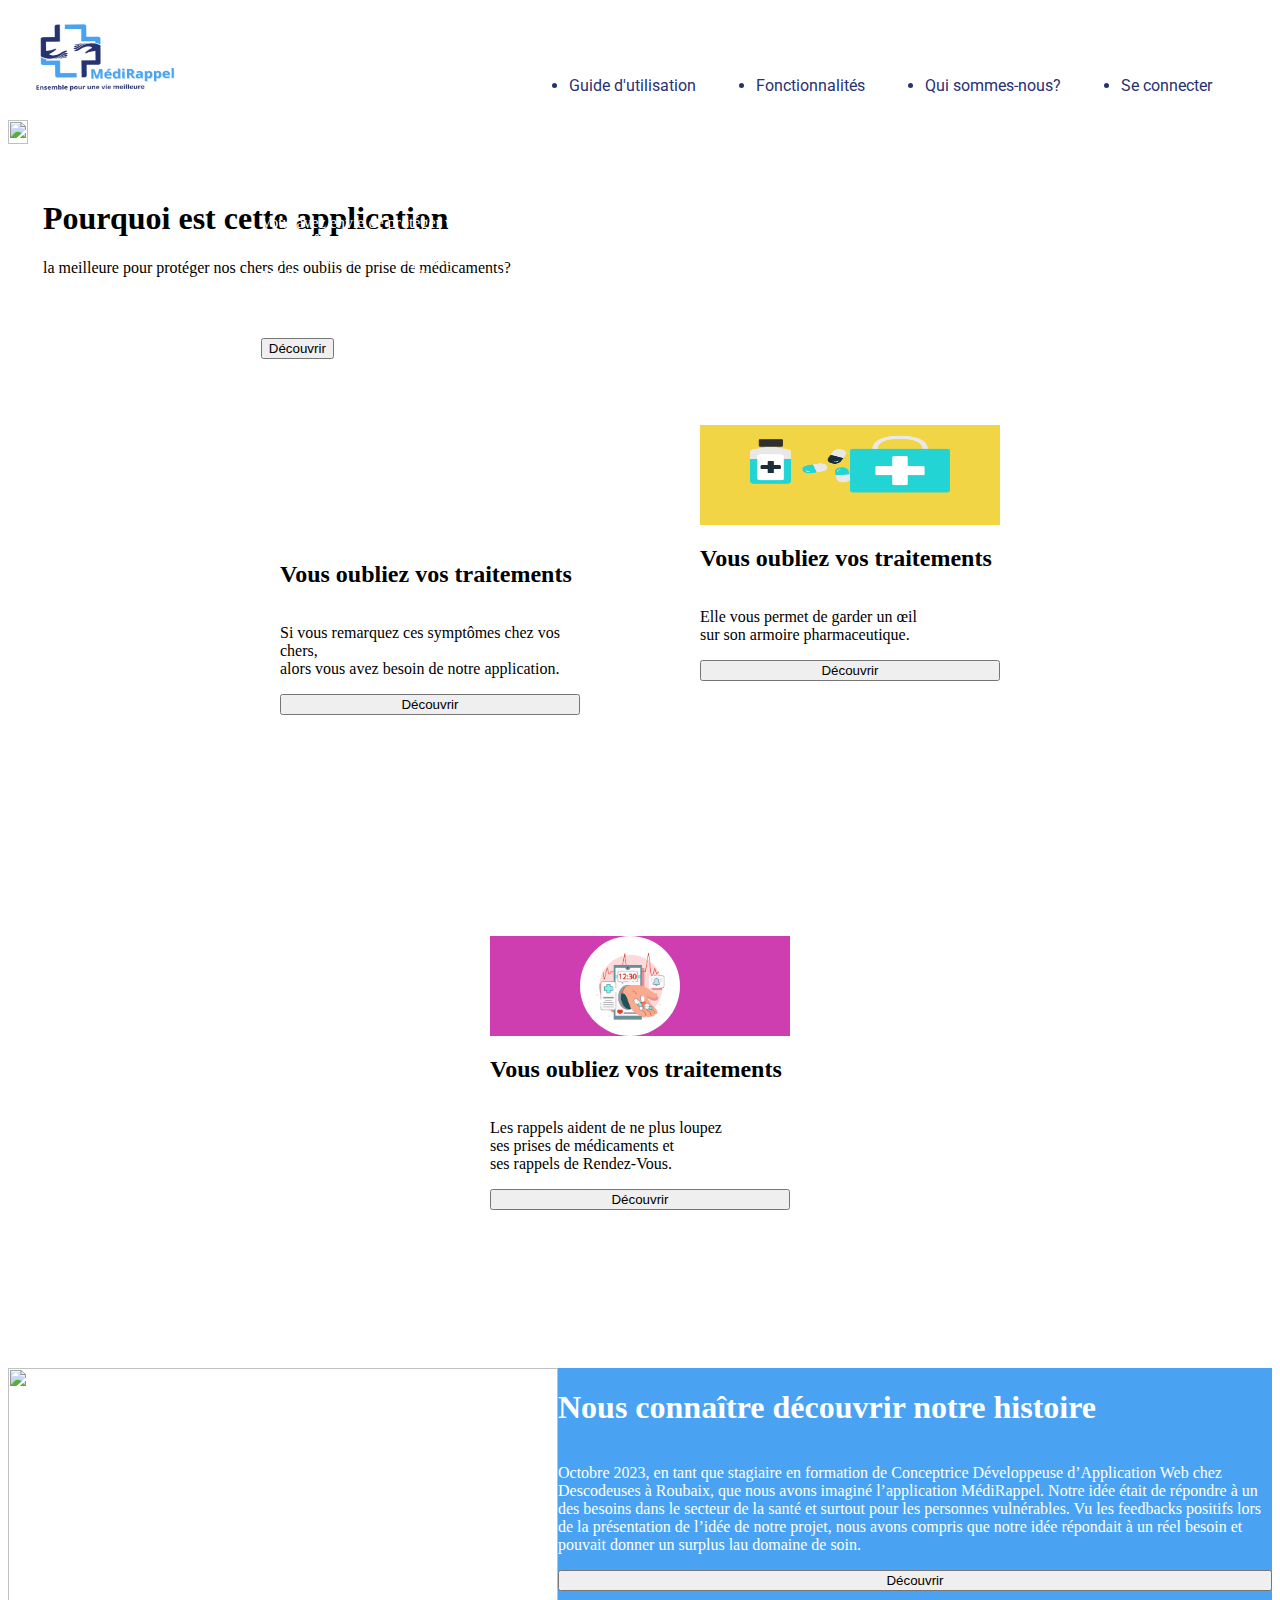
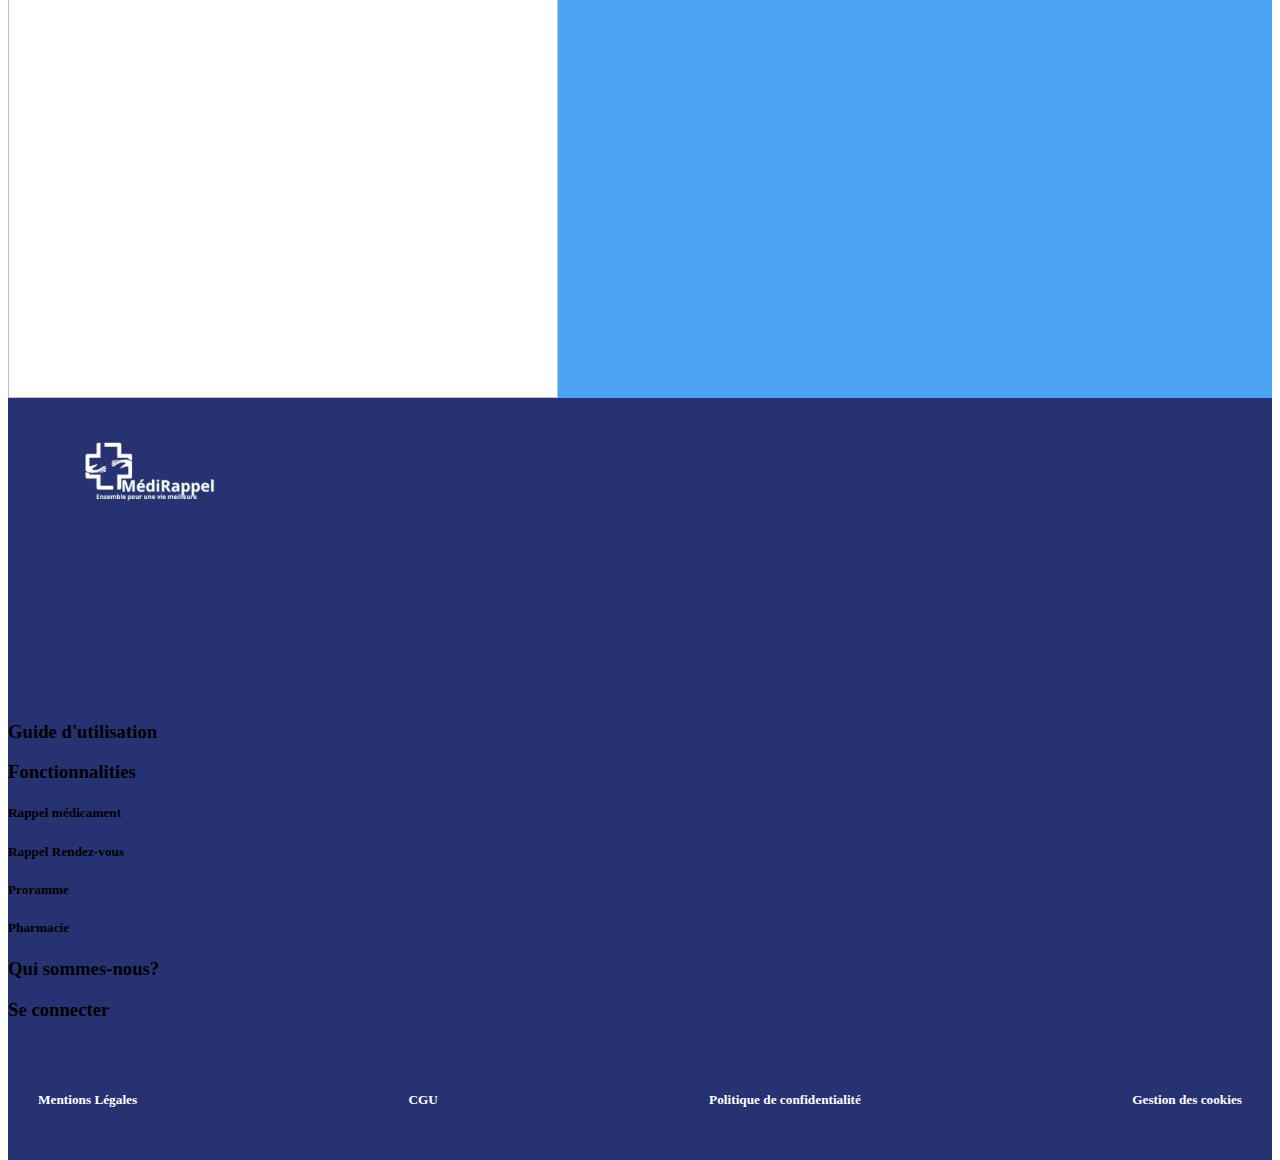
==== HTML/index.html @ c6015a31 "reinsertion des pages html et css dans leurs dossiers" ====
<!DOCTYPE html>
<html lang="en">
<head>
    <meta charset="UTF-8">
    <meta name="viewport" content="width=device-width, initial-scale=1.0">
    <title>Document</title>
    <link rel="stylesheet" href="../css/style.css">
    <link rel="stylesheet" href="reset.css">
    <link rel="preconnect" href="https://fonts.googleapis.com">
<link rel="preconnect" href="https://fonts.gstatic.com" crossorigin>
<link href="https://fonts.googleapis.com/css2?family=Hind+Madurai:wght@500&family=Roboto:wght@500&display=swap" rel="stylesheet">
</head>
<body>
    <header>
        <div>
                <img id="logo" src="/logo/logo petit taille.png">
            <nav>
                <ul>
                    <a href="#"><li> Guide d'utilisation </li></a> 
                    <a href="#"><li> Fonctionnalités </li></a> 
                    <a href="#"> <li> Qui sommes-nous? </li></a> 
                    <a href="#"><li> Se connecter </li></a> 
                </ul>
            </nav>
        </div>
    </header>
    <main>
        <section id="first_section">
            <div>
                <div>
                    <img src= "/images/father-son-fist-bumping-living-room.jpg">
                </div>
                <div>
                    <h1>
                        Vous avez envie de protéger vos proches
                    </h1>
                    <p>
                        Vous avez envie de protéger vos proches affaiblis,<br> 
                        de contrôler à distance leurs prises de médicaments, <br>
                        les renouvellements en pharmacie ou chez les médecins.<br>
                        MédiRappel ,est une application qui fait le lien entre <br>
                        les générations, vous permet de contrôler la santé de <br>
                        vos chers..
                    </p>
                    <button class="bleu">
                        Découvrir
                    </button>
                </div>
            </div>
             </section>
             <section id="second_section">
                <h1>
                    Pourquoi est cette application
                </h1>
                <p>
                    la meilleure pour protéger nos chers 
                    des oublis de prise de médicaments? 
                </p>
                <div id="container_tridiv">
                    <div class="flex">
                        <div id="div_video">
                          <video>
                            <a href="https://www.medissimo.fr/"></a>
                          </video>
                        </div>
                          <h2>Vous oubliez vos traitements</h2>
                          <p>Si vous remarquez ces symptômes chez vos chers,<br>
                             alors vous avez besoin de notre application.</p>
                          <button>Découvrir</button>
                    </div>
                    <div class="flex">
                        <div id="img_container">
                            <img class="traitement" src="/images/2.png">
                            <img class="traitement" src="/images/3.png">
                        </div>
                        <h2>Vous oubliez vos traitements</h2>
                        <p>Elle vous permet de garder un œil <br>
                            sur son armoire pharmaceutique.</p>
                        <button>Découvrir</button>
                    </div>
                    <div class="flex">
                        <div id="div_violet">
                            <img id="img_div" src="/images/2010.i606.001..online medicine set-05 (1).jpg">
                        </div>
                        <h2>Vous oubliez vos traitements</h2>
                        <p>Les rappels aident de ne plus loupez <br> 
                            ses prises de médicaments  et<br>
                             ses rappels de Rendez-Vous.</p>
                        <button>Découvrir</button>
                    </div>
                </div>
             </section>
             <section>
                <div id="container_histoire">
                    <img src="/images/father-son-front-wall.jpg">
                    <div id="histoire">
                        <h1>Nous connaître découvrir notre histoire</h1>
                        <p>Octobre 2023, en tant que stagiaire en formation de Conceptrice  Développeuse d’Application Web chez Descodeuses à Roubaix, que nous avons imaginé l’application MédiRappel. Notre idée était de répondre à un des besoins dans le secteur de la santé et surtout pour les personnes vulnérables.

                            Vu  les feedbacks positifs lors de la présentation de l’idée de notre projet, nous avons compris que notre idée répondait à un réel besoin et pouvait donner un surplus lau domaine  de soin.</p>
                        <button> Découvrir </button>
                    </div>
                </div>
                
             </section>
    </main>
    <footer>
        <div id="div_footer">
            
                <img id="footer_logo" src="/logo/Logo bleu marine.png">
            
            <div id="Fonctionnalités">
                <h3><a href="#"></a> Guide d'utilisation</a> </h3> 

                <div>
                    <h3><a href="#"></a> Fonctionnalities</a> </h3> 
                    <h5><a href="#"></a> Rappel médicament </a> </h5>
                    <h5><a href="#"></a> Rappel Rendez-vous</a> </h5>
                    <h5><a href="#"></a> Proramme</a> </h5>
                    <h5><a href="#"></a> Pharmacie</a> </h5>
                 </div>
                <h3><a href="#"></a> Qui sommes-nous?</a> </h3> 
                <h3><a href="#"></a> Se connecter </a> </h3> 
            </div>
        </div>
        <div id="droit">
            <h5> <a href="#">Mentions Légales </a> </h5>
            <h5><a href="#">CGU</a> </h5>  
            <h5><a href="#">Politique de confidentialité</a> </h5>  
            <h5><a  href="#"> Gestion des cookies</a> </h5> 
        </div>
    </footer>
    <script src="script.js"></script>
</body>
</html>
---- css/style.css ----
html {
    scroll-behavior: smooth;
}

body {
    height: 100vh;
    width: 100wh;
}
/******************header************************/

header div:nth-of-type(1) {
    display: flex;
    justify-content: space-between;
    padding: 10px;
    margin: 10px;
    height: 80px;
}

header #logo {
    height: 600px;
    width: 400px;
}

header nav ul {
    display: flex;
    justify-content: space-between;
    padding: 10px;
}
header nav ul li {
    margin: 30px;
 
    font-size: medium;
    font-family: 'Hind Madurai', sans-serif;
    font-family: 'Roboto', sans-serif;
    color: #273273;
}

header a {
    text-decoration: none;
}

header .bleu {
    background-color: #49A3F2;
    color: white;
    height: 5O px;
    width: 198 px;

}
/***************************main**********************************/
    main #first_section  div:nth-of-type(1){
    display: flex;
    position: relative;
    
    }
    main #first_section img {
    width: 100%;
    height: 100%;
    }

    main #first_section  div:nth-of-type(2){
        display:block;
        position: absolute;
        top: 60%;
        color: white;
        left: 20%;
        
    }

    main #second_section {
       padding: 35px;
       
    }

    main .traitement {
        height: 150px;
        width: 100px;
    }

    main #img_container {
        display:flex;
        flex-direction: row;
        flex-wrap: wrap;
        background-color: #F2D545;

    }

    main #div_violet {
        background-color: #CE3EB1;
    }

    main section:nth-of-type(2) div {
        display: flex;
       flex-direction: column;
    
    }

    main section:nth-of-type(2) div {
        display: flex;
        justify-content: center;
        flex-wrap: wrap;
    }

    #img_div {
     width: 100px;
     height: 100px;
     border-radius: 50%;
     transform: translateX(90px);

    }

    #div_violet {
    background-color: #CE3EB1;


    }

    main .flex {
        width: 300px;
        height: 400px;
        margin: 30px;
        padding: 30px;
    }

    main .traitement {
        width: 100px;
        height: 100px;
    }

    
    
    #img_container {
        display: flex;
        flex-direction: column;
    }
    /*********pour aligner les 3 divs dans la 2eme section***********/
    #container_tridiv {
        display:flex;
        flex-direction: row;
        flex-wrap: wrap;
    }
    
    main section:nth-of-type(3)>div {
        display: flex;    
    }

    main section:nth-of-type(3) img {
        
        width: 550px;
        height: 70vh;
      
    }

    main section:nth-of-type(3) #histoire {
        color: white;
        background-color: #49A3F2; 
        display:flex;
        flex-direction: column;
        
    }
    
    #container_histoire {
        display: flex;
        justify-content: center;
    }

/**************************footer*****************************/
footer {
    background-color: #273273;
}

#div_footer {
    dislay:flex;
    justify-content: space-between;
    
}
footer #fonctionnalities{
    display: flex;
    justify-content: space-between;
    flex-direction: row;
}

#footer_logo {
    height: 300px;
    width: 300px;
}
footer #droit {
    display:flex;
    flex-direction: row;
    justify-content: space-between;
    padding: 30px;
    color: white;
    text-decoration: none;
}
footer #droit a {
    color: white;
    text-decoration: none;
}
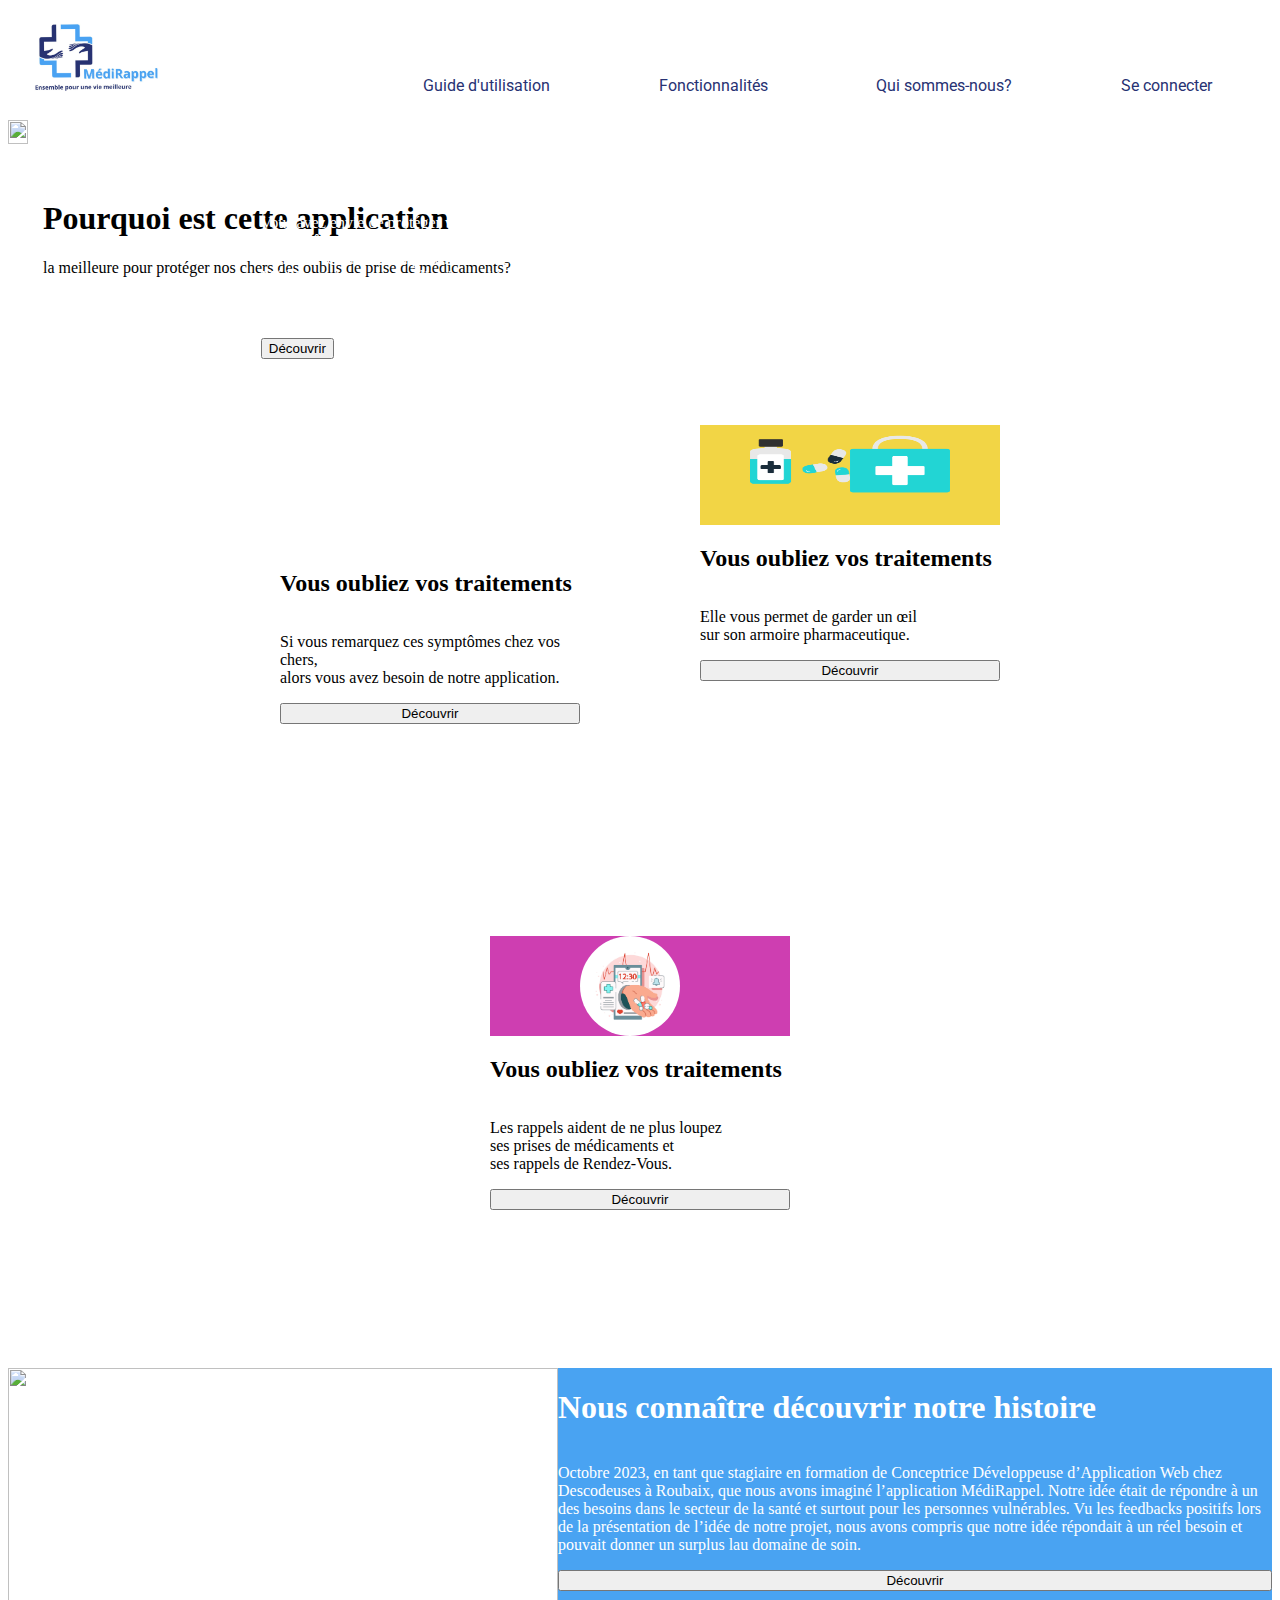
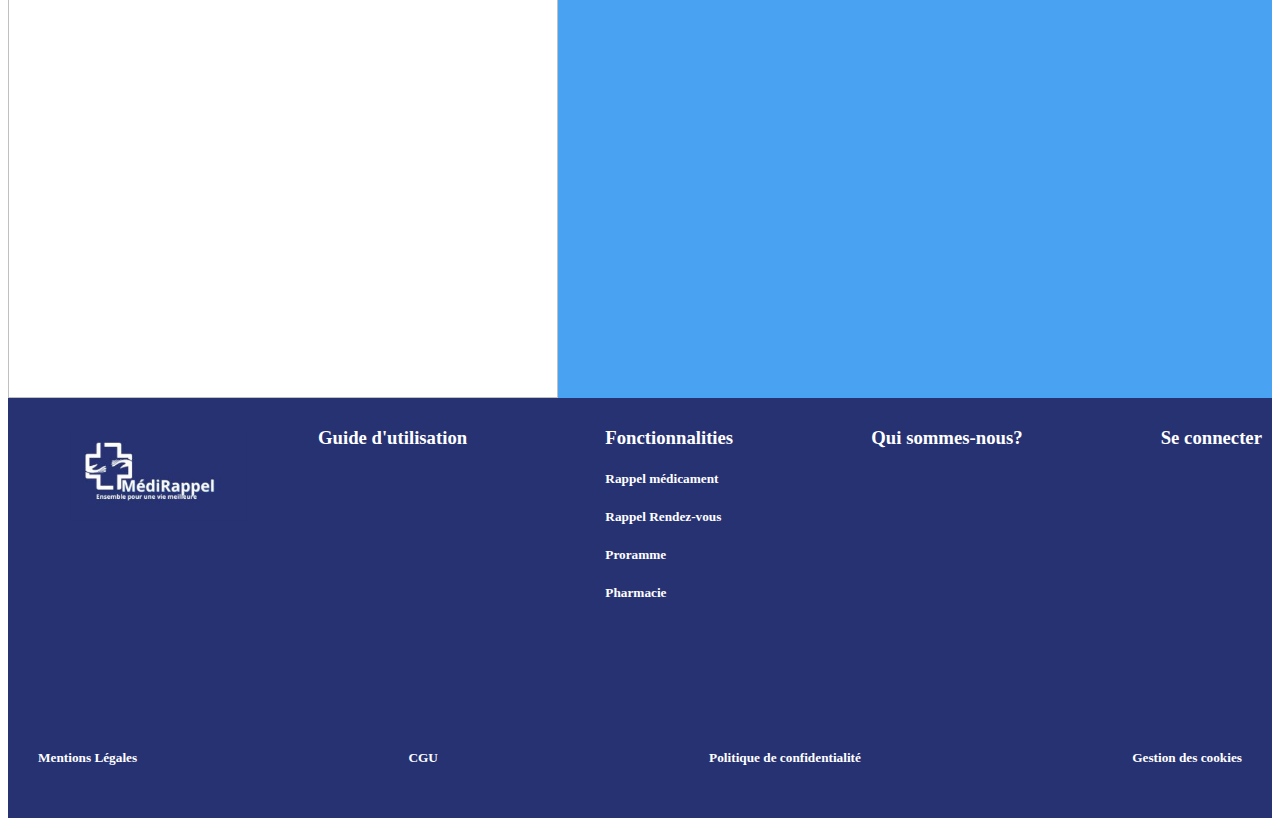
==== commit 0e9c168f: "fixation de footer" ====
--- a/HTML/index.html
+++ b/HTML/index.html
@@ -58,11 +58,10 @@
                 </p>
                 <div id="container_tridiv">
                     <div class="flex">
-                        <div id="div_video">
-                          <video>
-                            <a href="https://www.medissimo.fr/"></a>
-                          </video>
-                        </div>
+                        <div class="video-container">
+                            <!-- Remplacez "URL_DE_LA_VIDEO" par le lien de votre vidéo -->
+                            <iframe src="https://www.medissimo.fr/" frameborder="0" allowfullscreen></iframe>
+                          </div>
                           <h2>Vous oubliez vos traitements</h2>
                           <p>Si vous remarquez ces symptômes chez vos chers,<br>
                              alors vous avez besoin de notre application.</p>
@@ -107,29 +106,28 @@
     <footer>
         <div id="div_footer">
             
-                <img id="footer_logo" src="/logo/Logo bleu marine.png">
-            
-            <div id="Fonctionnalités">
-                <h3><a href="#"></a> Guide d'utilisation</a> </h3> 
+            <img id="footer_logo" src="/logo/Logo bleu marine.png">
+        
+            <div id="Fonctionnalities">
+            <h3><a href="#"></a> Guide d'utilisation</a> </h3> 
 
-                <div>
-                    <h3><a href="#"></a> Fonctionnalities</a> </h3> 
-                    <h5><a href="#"></a> Rappel médicament </a> </h5>
-                    <h5><a href="#"></a> Rappel Rendez-vous</a> </h5>
-                    <h5><a href="#"></a> Proramme</a> </h5>
-                    <h5><a href="#"></a> Pharmacie</a> </h5>
-                 </div>
-                <h3><a href="#"></a> Qui sommes-nous?</a> </h3> 
-                <h3><a href="#"></a> Se connecter </a> </h3> 
+            <div>
+                <h3><a href="#"></a> Fonctionnalities</a> </h3> 
+                <h5><a href="#"></a> Rappel médicament </a> </h5>
+                <h5><a href="#"></a> Rappel Rendez-vous</a> </h5>
+                <h5><a href="#"></a> Proramme</a> </h5>
+                <h5><a href="#"></a> Pharmacie</a> </h5>
+             </div>
+            <h3><a href="#"></a> Qui sommes-nous?</a> </h3> 
+            <h3><a href="#"></a> Se connecter </a> </h3> 
             </div>
-        </div>
-        <div id="droit">
+            </div>
+            <div id="droit">
             <h5> <a href="#">Mentions Légales </a> </h5>
             <h5><a href="#">CGU</a> </h5>  
             <h5><a href="#">Politique de confidentialité</a> </h5>  
             <h5><a  href="#"> Gestion des cookies</a> </h5> 
         </div>
     </footer>
-    <script src="script.js"></script>
 </body>
 </html>--- a/css/style.css
+++ b/css/style.css
@@ -20,11 +20,14 @@
     height: 600px;
     width: 400px;
 }
-
+header nav {
+    width: 80%;
+}
 header nav ul {
     display: flex;
     justify-content: space-between;
     padding: 10px;
+    
 }
 header nav ul li {
     margin: 30px;
@@ -36,7 +39,8 @@
 }
 
 header a {
-    text-decoration: none;
+    list-style: none;
+    text-decoration: none ;
 }
 
 header .bleu {
@@ -56,6 +60,20 @@
     width: 100%;
     height: 100%;
     }
+    .video-container {
+        position: relative;
+        width: 80%;
+        overflow: hidden;
+        padding-top: 56.25%; /* 16:9 aspect ratio (height/width) */
+      }
+  
+      .video-container iframe {
+        position: absolute;
+        top: 0;
+        left: 0;
+        width: 100%;
+        height: 100%;
+      }
 
     main #first_section  div:nth-of-type(2){
         display:block;
@@ -169,14 +187,17 @@
 }
 
 #div_footer {
-    dislay:flex;
-    justify-content: space-between;
-    
-}
-footer #fonctionnalities{
-    display: flex;
-    justify-content: space-between;
-    flex-direction: row;
+    display:flex;
+    justify-content: space-between;
+    
+}
+footer #Fonctionnalities{
+    display: flex;
+    justify-content: space-between;
+    flex-wrap: wrap;
+    width: 80%;
+    color: white;
+    margin: 10px;
 }
 
 #footer_logo {
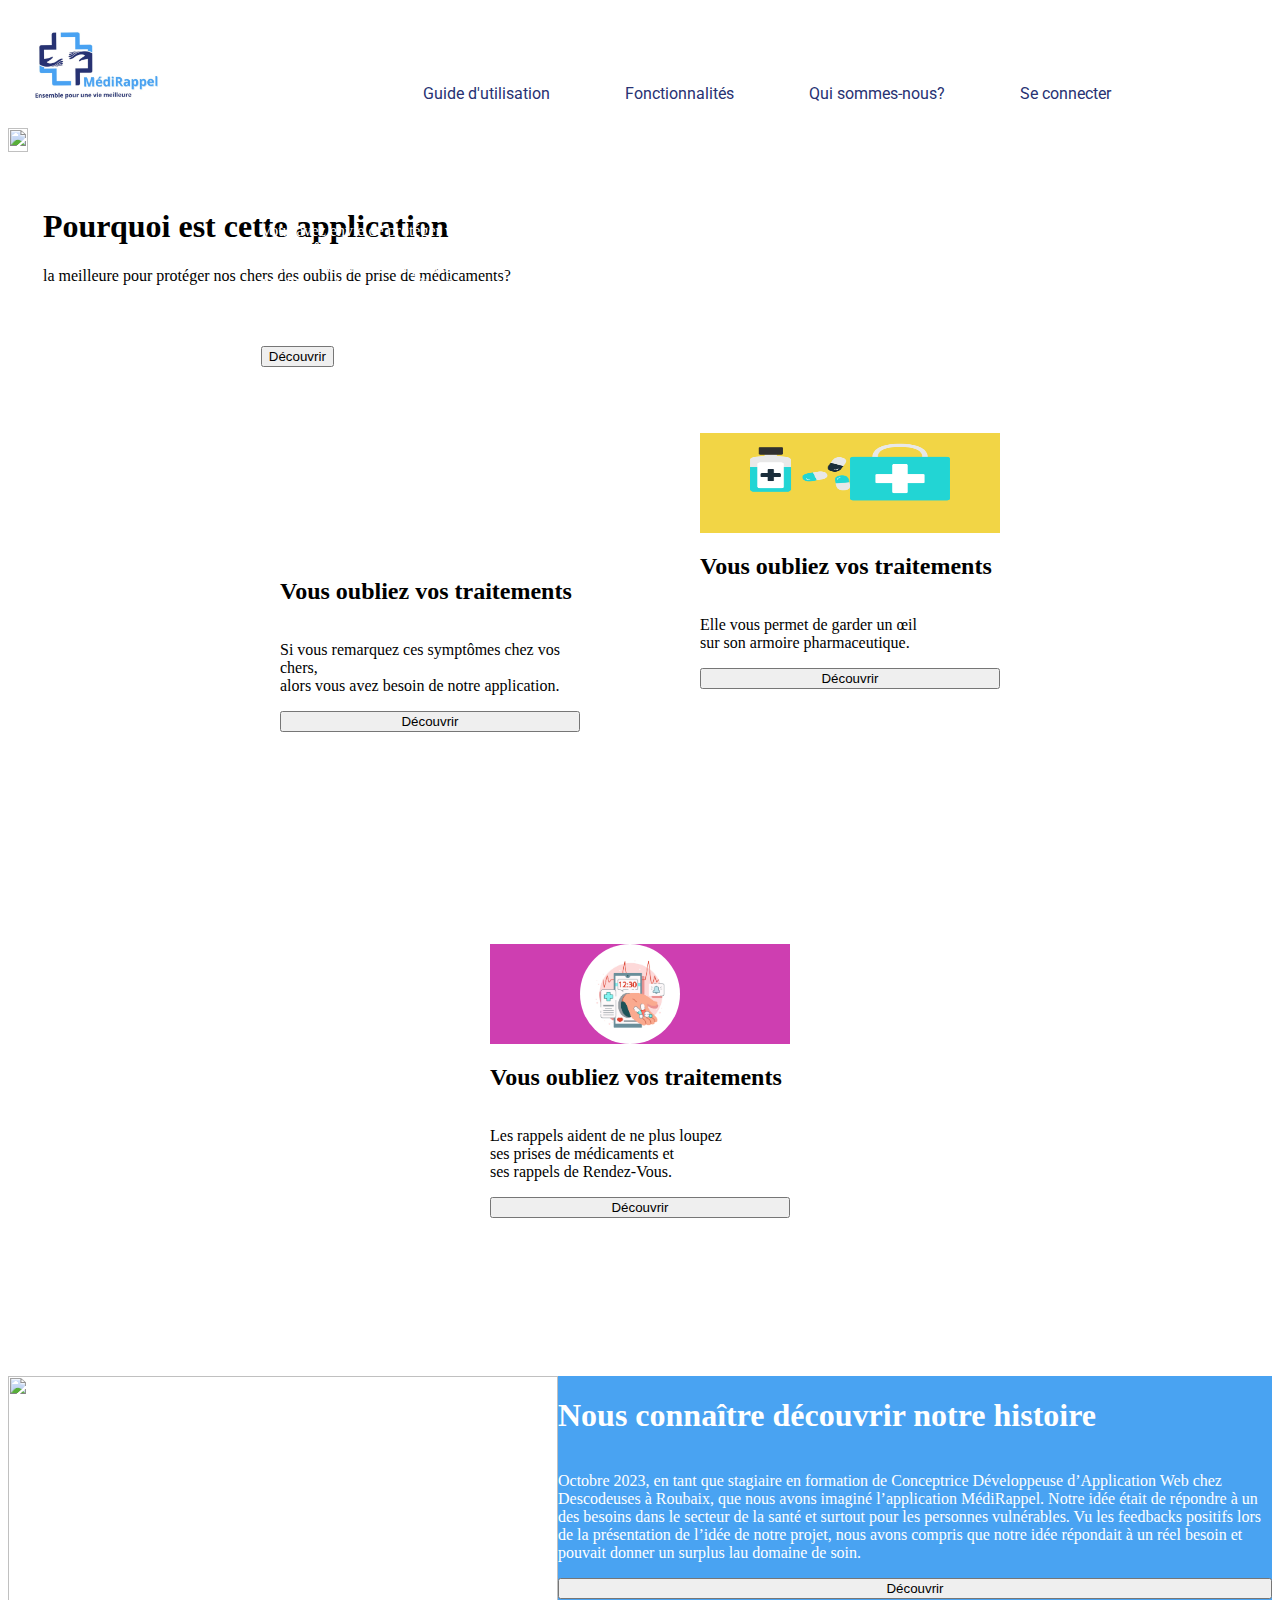
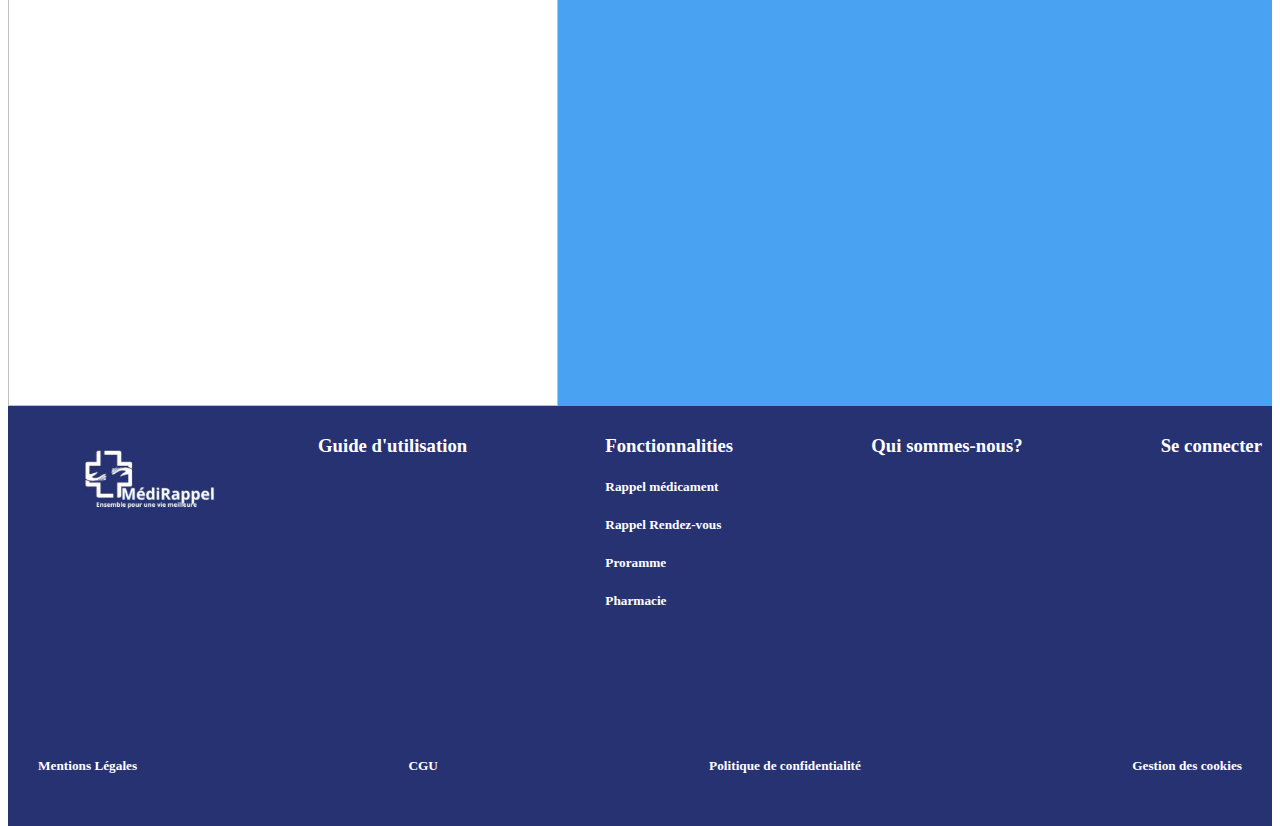
==== commit f9cbb65f: "title of the document" ====
--- a/HTML/index.html
+++ b/HTML/index.html
@@ -3,7 +3,7 @@
 <head>
     <meta charset="UTF-8">
     <meta name="viewport" content="width=device-width, initial-scale=1.0">
-    <title>Document</title>
+    <title>MédiRappel</title>
     <link rel="stylesheet" href="../css/style.css">
     <link rel="stylesheet" href="reset.css">
     <link rel="preconnect" href="https://fonts.googleapis.com">
--- a/css/style.css
+++ b/css/style.css
@@ -7,7 +7,10 @@
     width: 100wh;
 }
 /******************header************************/
-
+header {
+    display: flex;
+    justify-content: space-between;
+}
 header div:nth-of-type(1) {
     display: flex;
     justify-content: space-between;
@@ -22,6 +25,7 @@
 }
 header nav {
     width: 80%;
+    
 }
 header nav ul {
     display: flex;
@@ -171,6 +175,7 @@
     main section:nth-of-type(3) #histoire {
         color: white;
         background-color: #49A3F2; 
+        width: 100%;
         display:flex;
         flex-direction: column;
         
